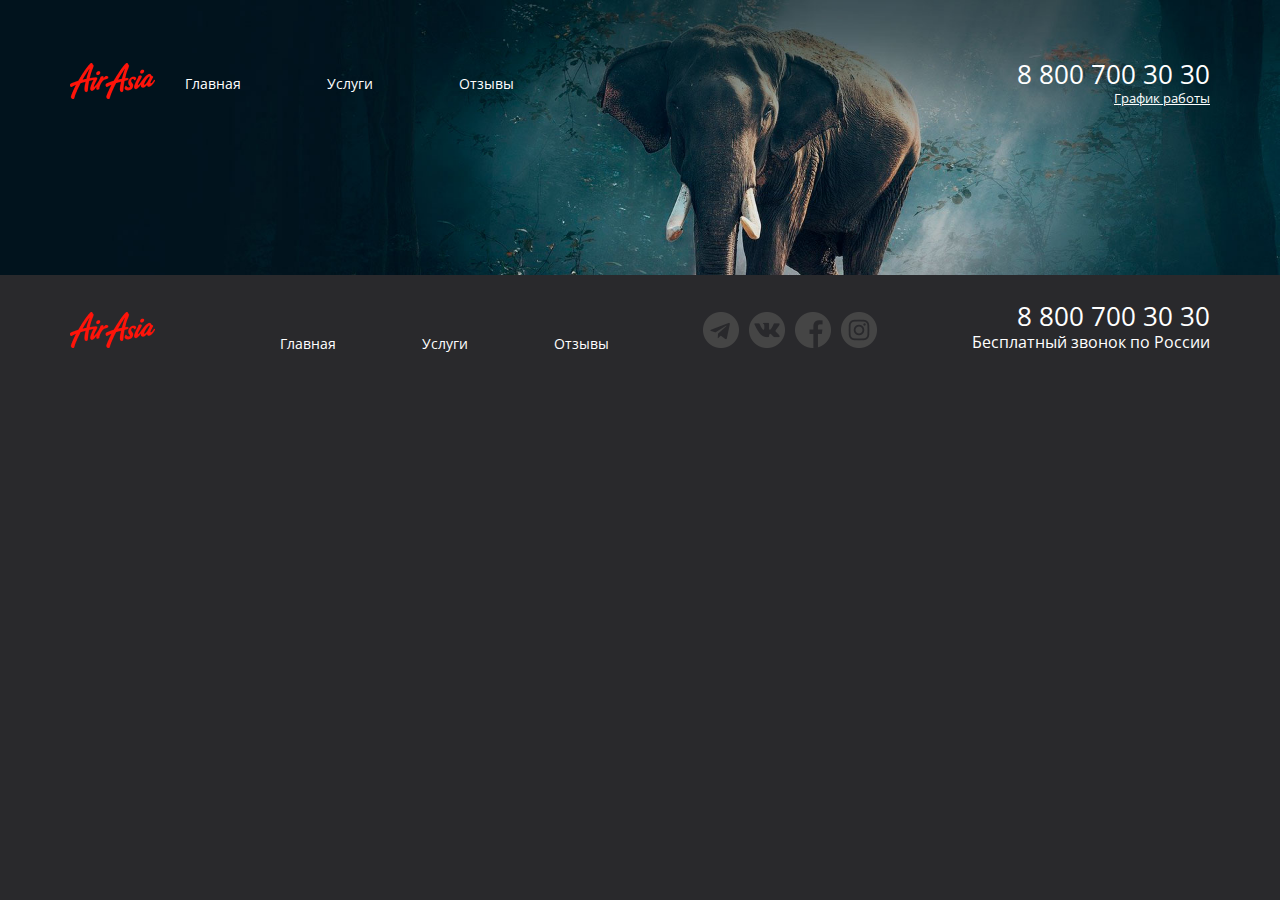
==== index.html @ 9dcfa15c "05/04/21" ====
<!DOCTYPE html>
<html lang="ru">

<!--Вводная часть -->

<head>
  <meta charset="UTF-8">
  <meta http-equiv="X-UA-Compatible" content="IE=edge">
  <meta name="viewport" content="width=device-width, initial-scale=1.0">
  <link rel="preconnect" href="https://fonts.gstatic.com">
  <link href="https://fonts.googleapis.com/css2?family=Open+Sans:wght@400;600;700&display=swap" rel="stylesheet">
  <link rel="stylesheet" href="./main.css">
  

  <title>services</title>
</head>

<!--  Верхняя шапка _ часы работы -->

<body>
  <div class="wrapper">
    <section class="hero">
      <div class="container hero__container">
        <header class="header">                
          <div class="header__part">
            <a href="/" class="logo">
              <img src="./img/logo.png" alt="logo air-asia" class="logo__img">
            </a>            
              <nav class="menu">
                <ul class="menu__list">
                  <li class="menu__item">
                  <a href="#" class="menu__link">Главная</a>
                  </li>
                  <li class="menu__item menu__item--active">
                  <a href="#" class="menu__link">Услуги</a>
                  </li>
                  <li class="menu__item">
                  <a href="#" class="menu__link">Отзывы</a>
                  </li>
                </ul>
              </nav>
          </div> 
          <div class="header__part header__part--align--right">  
              <address class="contacts">
                <a href="tel:+78007003030" class="contacts__phone">8 800 700 30 30</a>
                <div class="contacts__dropdown-title">График работы</div>
              </address>
          </div>
        </header>
      </div>
    </section>
    
    <footer class="footer-container">
      <div class="container"> 
        <div class="footer">       
      
          <a href="/" class="logo">
            <img src="./img/logo.png" alt="logo air-asia" class="logo__img">
          </a>

          <nav class="menu">
            <ul class="menu__list">
              <li class="menu__item">
                <a href="#" class="menu__link">Главная</a>
              </li>
              <li class="menu__item menu__item--active">
                <a href="#" class="menu__link">Услуги</a>
              </li>
              <li class="menu__item">
                <a href="#" class="menu__link">Отзывы</a>
              </li> 
            </ul>
          </nav>
          
            <ul class="socials">
              <li class="socials__item">
                <a href="/" class="logo">
                  <img src="./img/telegram.png" alt="" class="logo__tg">
                </a>
              </li>
              <li class="socials__item">
                <a href="/" class="logo">
                  <img src="./img/vk.png" alt="" class="logo__vk">
                </a>
              </li>
              <li class="socials__item">
                <a href="/" class="logo">
                  <img src="./img/f.png" alt="" class="logo__fb">
                </a>
              </li>
              <li class="socials__item">
                <a href="/" class="logo">
                  <img src="./img/in.png" alt="" class="logo__intg">
                </a>
              </li>
            </ul>
          

            <address class="contacts">
              <a href="tel:+78007003030" class="contacts__phone">8 800 700 30 30</a>
              <div class="contacts__freecall">Бесплатный звонок по России</div>
            </address>
        </div>  
      </div>
    </footer>
  </div>
</body>
</html>
---- main.css ----
body {
  font-family: "Open Sans", Helvetica, sans-serif;  
  color: #fff;  
  background: #29292c; 
  background-image: url(./img/headline.png);
  background-repeat: no-repeat, no-repeat;
  background-position: top center;  
  background-size: contain;
}
  
}

a{
  color: #fff; 
  text-decoration: none;

}
.menu__item a:hover{
  color: red;
}

ul {
  padding: 0;
  margin: 0;
}
ul li {
  list-style: none;
}
h1,h2,h3,h4,h5,h6,p {
  margin: 0;
  font-weight: normal;
}

* {
   box-sizing: border-box;
}


 .container{
  margin: 0 auto;
  width: 1140px;
  position: relative;
}

.hero__container{
  display: flex;
  flex-direction: column;
  justify-content: space-between;    
}

.wrapper{
  width: 1143px;
  margin: 0 auto;
}
.header{
   
   height: 150px;  
   margin-bottom: 45px;
   display: flex;
   justify-content: space-between;
   align-items: center;
 }

.header__part{
  display: flex;
  align-items: center;
}

.header__part header__part--align--right{
  justify-content: flex-end;
}

.logo{
   display: block;
 }

 .menu {
   font-size: 14px;
   color: #fff;
 }

 .menu__item{
  display: inline-block;
  margin-right: 52px;
  
}
 
.menu__item:last-child{
    margin-right: 0;
}

.menu__link{
  display: flex;
  font-size: 14px;
  text-decoration: none;
  color: #fff;
  margin-left: 30px;
}
 
 .contacts {
  font-style: normal;   
  text-align: right;
}
.contacts__phone{
  text-decoration: none;
  font-size: 26px;
  line-height: 1.1;
  color: #fff;
}

.contacts__info{
  font-size: 13px;
  text-decoration: underline; 
}
.contacts__dropdown-title{
font-size: 13px;
text-decoration: underline;  
 
}

.contacts__desk {
  color: #9a9a9a;
  font-size: 11px;
 }
 .hero__text-section {
  width: 38%;
}

.hero-title{
  font-size: 72px;
  font-weight: bold;
  line-height: 98px;
  margin-bottom: 18px; 
}
 
.hero__subtitle{
  font-size: 14px;
  margin-bottom: 44px;  
}
 






.footer {
   
  height: 150px;
  position: relative;
  display: flex;
  align-items: flex-end;
  justify-content: space-between;
}

.socials {
  display: inline flex;
}

.socials__item {
  display: inline-block;
  vertical-align: middle;
  margin-right: 10px;
}
.socials__item:last-child{
  margin-right: 0;
}
.socials__icon {
  display: block;
  text-decoration: none;
  width: 36px;
  height: 36px;
  border-radius: 50%;
   
}
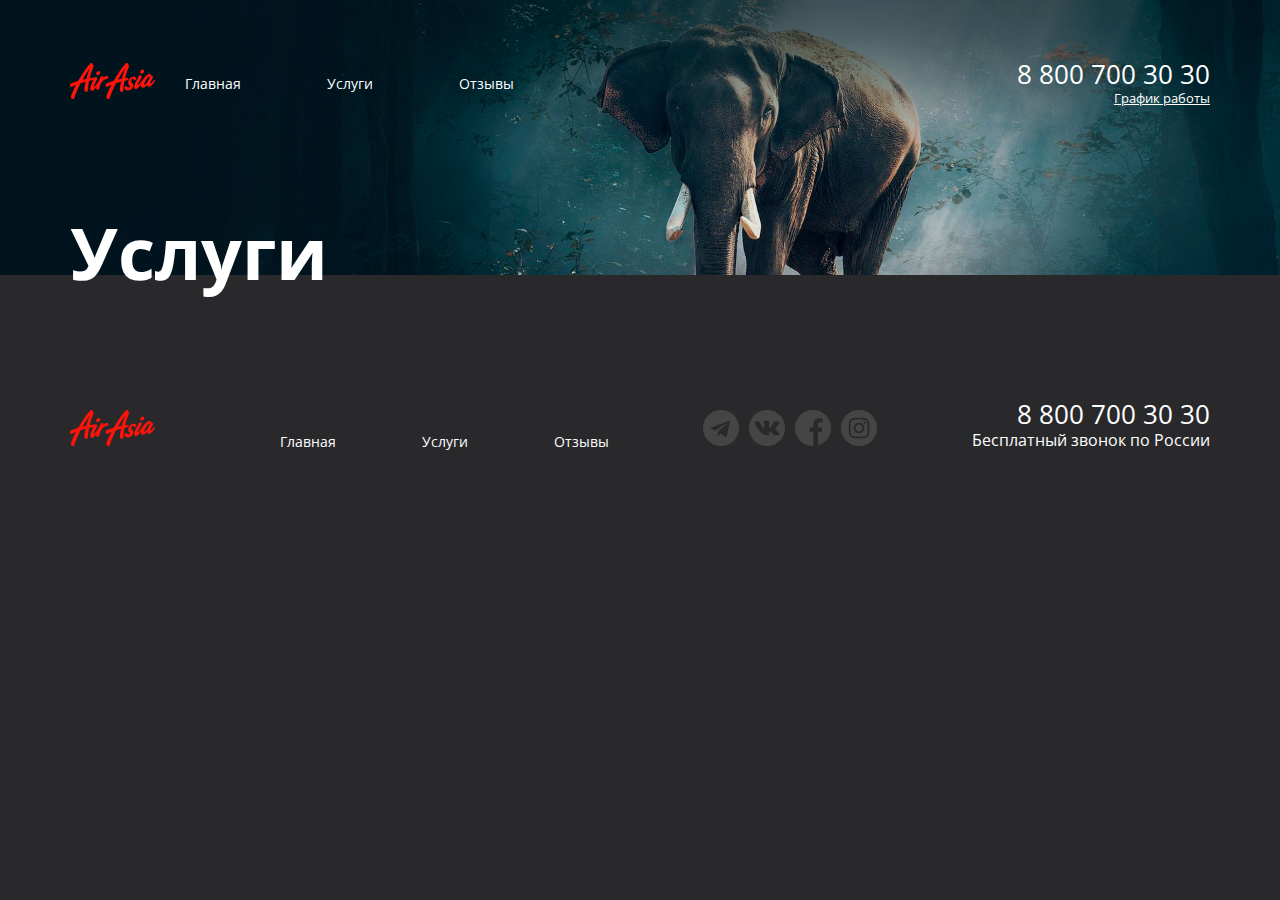
==== commit 63581be4: "05/04/2021" ====
--- a/index.html
+++ b/index.html
@@ -47,6 +47,12 @@
               </address>
           </div>
         </header>
+
+        <div class="hero__content">
+          <div class="hero__text-section">
+            <h1 class="hero__title">Услуги</h1>
+          </div>
+        </div>
       </div>
     </section>
     
--- a/main.css
+++ b/main.css
@@ -138,6 +138,26 @@
   margin-bottom: 44px;  
 }
  
+/* Услуги */
+.hero__title{
+ 
+width: 258px;
+height: 98px;
+left: 390px;
+top: 168px;
+
+font-family: Open Sans;
+font-style: normal;
+font-weight: bold;
+font-size: 72px;
+line-height: 98px;
+ 
+display: flex;
+align-items: flex-end;
+
+color: #FFFFFF;
+}
+
 
 
 
